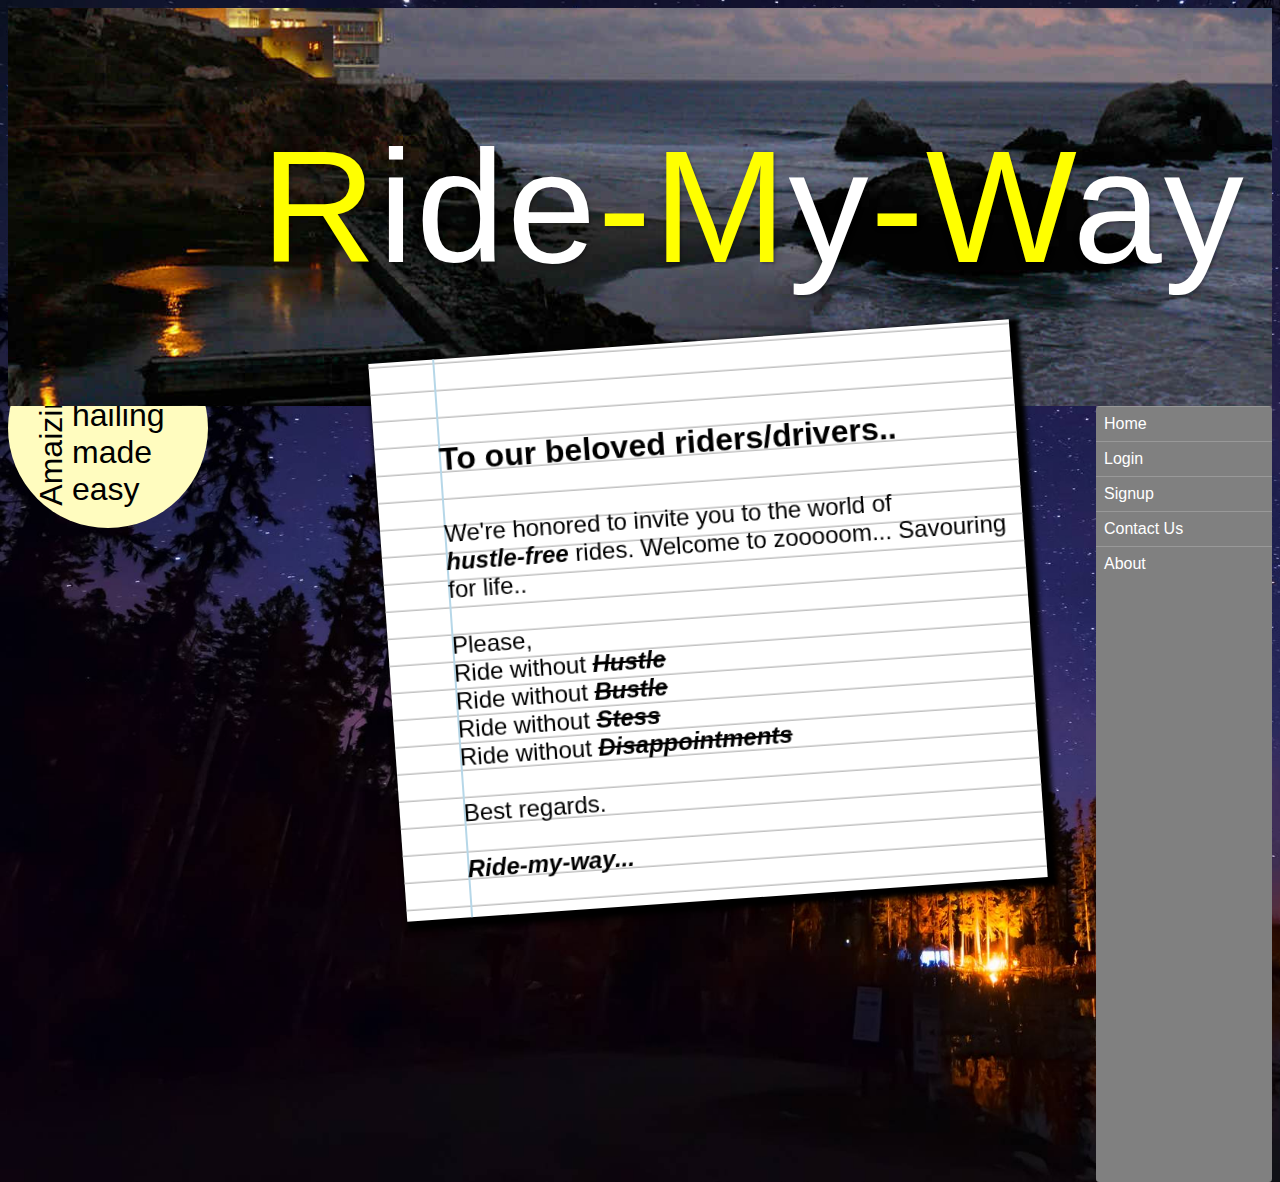
==== UI/index.html @ 605da5ff "Add uI folder to master" ====
<!DOCTYPE html>
<html>
<head>
	<link rel="stylesheet" type="text/css" href="styles.css">
	<title>Just ride my way</title>
</head>
<body>
  <div id="rotating-chapati">
    <div id="amaizing-word">
      <p id="flipped-word">Amaizing!!!</p>
    </div>
     <p id="straight-word">Ride <br> hailing<br> made<br> easy <!-- <br>
        like <strong><em> never</em></strong> <br>before!! -->
     </p>
   </div>
	<div id="big">
   <header>
	    
   	<nav id="nav-styles">
   	      <div id="main-heading" >
        <h1> <span class="lettee-style">R</span>ide<span class="lettee-style">-</span><span class="lettee-style">M</span>y<span class="lettee-style">-</span><span class="lettee-style">W</span>ay</h1>
      </div>



   		<div id="main-menu-div">
         
    <ul>
			<a href="#">
      <li >
				Home
      
      </li>
     			</a>
			<a href="login.html">
      <li >
	    	login
      
    </li>
			</a>

			<a href="signup.html">
      <li>
	    	Signup
      
        </li>
			</a>
			<a href="">
      <li>
	    	Contact us
        </li>
			</a>
			<a href="">
      <li>
	    	About
      </li>
			</a>

    </ul>
   		</div>
   	</nav>
   </header>
</div>
   <div id="letter-to-clients">
   	<h3>
   	To our beloved riders/drivers..
   </h3>
   <p>
   	  We're honored to invite you to the world of<br> <Strong><em>hustle-free</em></Strong> rides. Welcome to  zooooom... Savouring for life..<br><br>
   	  Please, <br>
   	   Ride without <span  class="snack">Hustle</span>      	   <br>
	  	   Ride without <span  class="snack">Bustle</span>   

   	   <br>

   	   Ride without <span class="snack">Stess</span> 
   	   <br>

   	   Ride without <span class="snack">Disappointments</span> 

   	   <br>
   	   <br>

		Best regards.
   	   <br>
   	   <br>
     <span id="company-name"> Ride-my-way...</span>
   	   <br>
   </p>
   	
   </div>

</body>
</html>
---- UI/styles.css ----
html body{
	background-image: url(images/header-3.jpg);
	background-size: cover;
	font-family: Arial, sans-serif;
	box-sizing: border-box;
	/*background-position:center;*/
	background-repeat: no-repeat;
}

header{
    width: 100%;
	padding: 0px;
	margin: 0px;
	padding-top: 0px;
}

select{
	padding: 4px;
	border-radius: 5px;
	font-size: 1.5rem;
	height: 1rem;
}

#nav-styles{ 

	/*height: 100%;*/
	/*background-color: black;*/
	color: white;
	padding: 0px;
	margin: 0px;
	background: #241e49 url(images/header-2.jpg) bottom center no-repeat ;
	background-position: center center;
	background-repeat: no-repeat;
	background-size: cover;

	-webkit-perspective:500px;
	        perspective: 500px;
}

ul{
	display: inline;
	list-style-type: none; 
	padding: 0px;
	margin: 0px;

}

ul  li {

	list-style-type: none;
	display: block;
	padding: 0.5rem;
	text-align: left !important;
	text-decoration: none;


	/*customizing the style further*/
	border-top: 1px solid rgba(255,255,255,0.2);

	/*margin-left: -30px;*/
	/*width: 11em;*/
}
ul li:first-child{
	/*border-top:1px solid rgba(255,255,255,0.2); */
	/*list-style-type: initial;*/

}
ul li:last-child{
	border-bottom: none;
		/*background-color: orange;*/
 
}

ul a li{
	text-decoration: none;
	color: white;
	font-size: 1rem;
	font-weight: 50;
	text-transform: capitalize;
}

  li:hover{
	background-color: #4b9e9ef7;
	cursor: pointer;
	
}

#main-menu-div a{
	 text-decoration: none;;

}


#main-menu-div{
	display: inline;
	position: relative;
	float: right;

	background-color: gray;
	width:11em; 
	height:calc(600px + 11rem);
	border-radius: 3px;
	text-align: right;
}
#big{
	position: relative;
	margin-left: 0px;
	margin-top: 0px;
	width: 100%;
}

#main-heading{
	position: relative;
	float: center;
	font-family: inherit;
	/*font-weight: 100;*/
	font-size: 5rem;
	display: inline;
	align-items: center;
	padding-left: 20%;

	/*testing*/
}


.lettee-style{
	color: yellow;

}
#main-heading h1{
	display: inline;
	/*padding-top: 1rem;*/
	letter-spacing: 2px;
	font-weight: 100;
	font-size: 0,5em;
	
	text-shadow: 2px 2px 2px rgba(0,0,0,0.2), 0 0 10px rgba(0,0,0,0.1);
	z-index: 1;
  display: inline-block;
  -webkit-animation-name: floating;
          animation-name: floating;
  -webkit-animation-duration: 40s;
          animation-duration: 40s;
  -webkit-animation-iteration-count: infinite;
          animation-iteration-count: infinite;
  -webkit-animation-timing-function: ease-in-out;
          animation-timing-function: ease-in-out;
  
}
@keyframes floating {
  from {
    -webkit-transform: translate(0, 0px) rotateY(-12deg);
            transform: translate(0, 0px) rotateY(-12deg);
    text-shadow: 10px 10px 3px rgba(0,0,0,0.15);
  }
  65% {
    -webkit-transform: translate(0, 15px) rotateY(10deg) rotateX(10deg);
            transform: translate(0, 15px) rotateY(10deg) rotateX(10deg);
    text-shadow: -10px -10px 3px rgba(0,0,0,0.15);
  }
  to {
    -webkit-transform: translate(0, 0px) rotateY(-12deg);
            transform: translate(0, 0px) rotateY(-12deg);
    text-shadow: 10px 10px 3px rgba(0,0,0,0.15);
  }
}

/*tilliting a letter to my clints..*/

#letter-to-clients{

	position: absolute;
    background-color: white;
    color: black;
  /*border: 8px  solid gray;*/
    box-shadow: 5px 5px 5px 5px black;
  /*border-radius: 5px;*/
  /*this property is not working...*/
    padding:10px;
  /*margin: 10px;*/

  background-image: linear-gradient(90deg, #b6d7e8 2px, 
                                      transparent 2px, 
                                      rgba(0, 0, 0, 0)),
                   linear-gradient(0deg, #c1c1c1 1px,
                                      transparent 2px, 
                                      transparent);
  background-position:4rem 0, 0 5px;
  background-size: 100% 1.7rem;
  padding-left: 2rem;
  /*postioning the div and resizing the div*/
   width: 600px;
   height:auto;
   position: relative;
   margin-top: calc(-5rem + 15px);
   /*margin-bottom:20%;*/
   margin-left: 30%;
   /*margin-right: 20%;*/

   /*experieementing with the transform propperty*/
   transform:rotateZ(-4deg);
   /*transform:rotateX(-20deg);*/
   /*transform: translateY(-10px);*/
    /*transform: translate3d(0px, 0px, -100px);*/
    -webkit-transform-style: preserve-3d;
    -moz-transform-style: preserve-3d;
    -ms-transform-style: preserve-3d;
    transform-style: preserve-3d;

    /*the movement is done here...*/
    /**/

    /*give it the floating ability*/
    /*animation: flaating 40s infinite ease-in-out;*/

}
#letter-to-clients h3 {
	padding-left: 2rem;
	padding-top: 2.5rem;
	font-size: 2rem;
}
#letter-to-clients p{

	padding-left: 2.0rem;
	padding-top: 0.6rem;
	padding-bottom: 0rem;
	font-size: 1.5rem;

}



.snack{
	font-weight: bold;
	font-style: italic;
	text-decoration: line-through;

	/*font-stretch: semi-condensed*/
}

#company-name{
	font-weight: bold;
	font-style: italic;

}

#Signup{

	 position: absolute;
	 width: auto;
	 height: auto;
	 border-radius: 20px;
	 background-color: #72758C;
	 /*margin-top: 10%;*/
	 margin-left: 30%;

	 /*fallback and real potion os this div*/
        margin-top:15rem;
		transform: rotateZ(-2deg);


	 /*give the signup downward motion*/
	 animation: _move-signup 40s 1 ease-in-out;
}

#login-div{


	 position: absolute;
	 width: auto;
	 height: auto;
	 border-radius: 20px;
	 background-color: #72758C;
	 /*margin-top: 10%;*/
	 margin-left: 30%;

	 /*fallback and real potion os this div*/
        margin-top:20rem;
		transform: rotateZ(-2deg);


	 /*give the signup downward motion*/
	 animation: _move-login 10s 1 ease-in-out;


}

#signup-pic{
	width: 150px;
	height: 150px;
	border-radius: 50%;
	background-color: white;
	position: relative;
	margin-left: calc(50% - 75px);
	margin-top: 3rem;
}

#signup-form-div{
	font-family: inherit;
	height: auto;
	width: auto;
	margin-left: 4rem;
	margin-top: 2rem;
	font-size: 1.5rem;
	background-color: transparent;
}

.unique-form-style{
    display: block;
    padding: 10px;

}

._style-text-input{
	padding: 4px;
	border-radius: 5px;
	font-size: 1.5rem;
	height: 1rem;
}

._style-text-input:focus{
	box-shadow: 0px 0px 2px 2px #7E668C;
	border-color: #7E668C;
}

#signup-sub-btn{
	width: 20rem;
	height: 2rem;
	margin-left: calc(50% - 10rem);
	margin-bottom: 10px;
	margin-top: 10px;
	border-radius: 5px;
	font-size: 1.5rem;
	font-weight: bold;
 
}

#signup-sub-btn:hover{
	cursor: pointer;
	background-color: #5760A2FF;
	border-color: transparent;

}


@keyframes _move-signup{
     from{
        margin-top: calc(5% - 15rem);
     }
     30%{
        margin-top: calc(15% - 15rem);
            
     }
     30%{
        margin-top: calc(20% - 15rem);
            
     }
     30%{
        margin-top: calc(25% - 15rem);
            
     }
     to{
        /*margin-top:calc(30%-50px);*/
        margin-top:15rem;
        transform: rotateZ(-2deg);

     }
}
@keyframes _move-login{
     from{
        margin-top: calc(10% - 20rem);
     }
     30%{
        margin-top: calc(17% - 20rem);
            
     }
     30%{
        margin-top: calc(20% - 20rem);
            
     }
     30%{
        margin-top: calc(25% - 20rem);
            
     }
     to{
        /*margin-top:calc(30%-50px);*/
        margin-top:20rem;
        transform: rotateZ(-2deg);

     }
}

#rotating-chapati{
	position: absolute;
	margin-top:20rem; 
	width: 200px;
	height: 200px;
	border-radius: 50%;
	/*background-color: orange;*/
	background-image: url('images/chapat.jpg');
	background-position: center;
	background-color: #FFFCBFFF;
	/*transform: translateZ(500px);*/
	/*margin-left: 50%;*/
    animation:_give-chapti-rot 40s infinite ease-in-out;
	/*transform: rotateZ(10deg);*/
}

#straight-word{
	margin-left: calc(40% - 1rem);
	font-size: 2rem;
}


#amaizing-word{
	position: absolute;
	margin-left: calc(-10% - 1rem) ;
	margin-top: calc(100% - 9.5rem);
	transform: rotateZ(-90deg);
}

#flipped-word{
	font-size: 2rem;

}

@keyframes _give-chapti-rot{
   from{
       transform: rotateZ(10deg);
       margin-left: -3%;
   }
   30%{
   	
       transform: rotateZ(10deg);
       margin-left: 0%;
   }
   30%{
       transform: rotateZ(20deg);
       margin-left: 5%;
   	
   }
   30%{
   	
       transform: rotateZ(30deg);
       margin-left: 10%;
   }
   30%{
   	
       transform: rotateZ(40deg);
       margin-left: 15%;
   }
   30%{
   	
       transform: rotateZ(50deg);
       margin-left: 20%;
   }
   30%{
   	
       transform: rotateZ(60deg);
       margin-left: 25%;
   }
   10%{
       transform: rotateZ(70deg);
       margin-left: 30%;

   }

}

#login-to-signup{
     text-decoration: none;;
     color: blue;
     font-size: 1rem;


}

#login-to-signup:hover{
	color: red;
	text-decoration: underline;
}

/*from here is css for the riders page*/
#custom-body{
	background-image: none;
	box-sizing: border-box;
	background-color: #EBFFD1FF;
}


#rider-menu{
	position: absolute;
	height: 4rem;
	width: calc(100% - 1rem);
	margin-left: 0%;
	margin-top: 0%;
	background-color: #E2DEA8FF;

}

#rider-welcom-msg{
	position: absolute;
	margin-left: calc(50% - 10rem);
	margin-top: calc(1rem);
	width: 20rem;
	height: 2rem;
	border-radius: 0.5rem;
	background-color: #F3F3D9FF;

}

#rider-welcom-msg p{
	position: absolute;
	margin-left: calc(5rem - 20px);
	margin-top: calc(-1rem + 20px);
	font-size: 1.2rem;
	font-weight: bold;
}

#rider-status{
	position: absolute;
	margin-top: calc(1rem);
	margin-left: 2rem;
	width: 8rem;
	height: 2rem;
	border-radius: 0.5rem;
	background-color: #238ACBFF;

}
#rider-status p{
	margin-left: calc(4rem - 40px);
	margin-top: calc(1rem - 10px);
	font-size: 1.2rem;
}

#rider-submenu{
	position: absolute;
	margin-top: calc(1rem - 10px);
	margin-left: calc(100% - 8rem);
	width: 6rem;
	height: 4rem;
	background-color: transparent;
	background-size: cover;
	background-position: center;background-image: url(images/rider-menu.png);
}

#rider-submenu:hover{
	cursor: pointer;
}

/*this style is to help popup the submenu when implemented*/
#rider-submenu:active{
	background-color: orange;
}


#rider-text-area{
	position: absolute;
	margin-top: calc(50% - 5.5rem);
	margin-left: 0;
	width: calc(100% - 1rem);
	height: 10rem;
	background-color: #C5B7A4C6;
}

#rider-message-view{
	position: absolute;
	/*widows: inherit;*/
	margin-left: 20rem;
	margin-top: 4rem;
	width: calc(100% - 21rem);
	height: 33rem;
	background-color: #efffefdb;
}

/*working on the text-area div*/
#rider-typing-place{
	position: absolute;
	margin-left: calc(26rem);
	margin-top: 2rem;
	width: 20rem;
	height: 6rem;
	border-radius: 10px;
	background-color: white;
	border-radius: 10px;

}

#rider-typing-place textarea{
	width: 100%;
	height: 100%;
	font-size: 1rem;
	border-radius: 10px;
}

#rider-typing-place textarea:active{
	border: 5px solid #E0E9F3FF;
	border-radius:10x; 

}

#rider-place-from{
	position: absolute;
	margin-top: 2rem;
	margin-left: 3rem;
	width: 20rem;
	height: 6rem;
	background-color: #FEFEA38C;
	border-radius: 10px;


}

#rider-place-to{
	position: absolute;
	margin-top: 2rem;
	margin-left: calc(49rem);
	width: 20rem;
	height: 6rem;
	background-color: #FEFEA38C;
	border-radius: 10px;


}

.organize-place{
	position: absolute;
	margin-top: calc(3rem - 14px);
	margin-left: calc(2rem - 15px);

}

.organize-place label{
	padding: 2px;
	font-weight: bold;
}

.organize-place  input[type=text]{
	  padding: 2px;
	  height: 1.5rem;
	  border: 8px solid transparent;
	  border-radius: 8px;
}

#rider-content-sub{
	position: relative;
	margin-left: 72rem;
	margin-top: 2rem;
	width: 6rem;
	height: 6rem;
	border-radius: 50%;
	background-color: #23FF3C91;
	transform: rotateZ(30deg);
}

#center-submit{
	position: absolute;
	display: inline;
	margin-top: calc(3rem - 20px);
	margin-left: calc(3rem - 5px);
}
#flip-submit{
	position: absolute;
	display: inline;
	margin-top: calc(4rem - 20px);
	margin-left: calc(1rem - 25px);
	transform: rotateZ(-90deg);
}

#rider-content-sub:hover{
	background-color: #E2E969FF;
	cursor: pointer;
	animation: _rotate-rider-btn 40s infinite ease-in-out; 
}

@keyframes _rotate-rider-btn{
 from{ 	transform: rotateZ(50deg);
 }
 25%{	
 	transform: rotateZ(90deg);
   }
 25%{
 	  	transform: rotateZ(180deg);

 }
 25%{
 	  	transform: rotateZ(230deg);

 }
 25%{
 	  	transform: rotateZ(280deg);

 }
 25%{
 	  	transform: rotateZ(320deg);

 }
 to{
 	  	transform: rotateZ(30deg);

 }

}

/*code for offer styling starts here..*/
#offer-container{
	position: absolute;
	width: 20rem;
	height: 8rem;
	border-radius: 1rem;
	background-color: #CDD766FF;
}

#offer-pointer{
	position: absolute;
	margin-left: 14rem;
	margin-top: calc(3rem - 30px);
	width: 0;
	height: 0;
	border-left: 10rem solid #CDD766FF;
	border-bottom: 3rem solid transparent;
}
#position-offer-msg{
      position: absolute;
      margin-top: 3rem;
      margin-left: calc(100%  - 25rem);
}

#offer-date{
	position: absolute;
	display: inline;
	margin-top: -0.5rem;
	margin-left: calc(15rem - 8px);
	font-weight: bold;
}

#offer-depature{
	position: absolute;
	margin-top: 3px;
	margin-left: 4px;
	font-weight: bold;
}

#offer-depature  label{
	position: absolute;
	display: inline;

}
#offer-depature  p{
	/*position: absolute;*/
	display: inline;
	margin-left: 3rem;
}

#offer-arrival{
	position: absolute;
	margin-top: 1.5rem;
	margin-left: 4px;
	font-weight: bold;
}
#offer-arrival  label{
	position: absolute;
	display: inline;

}
#offer-arrival  p{
	/*position: absolute;*/
	display: inline;
	margin-left: 2rem;
}

#offer-msg-content{
	position: absolute;
	margin-top: 3rem;
	margin-left: calc(4rem + 10px);
	width: 15rem;
	height: 4rem;
	border-radius: 10px;
	background-color: white;

}

#offer-msg-content p{
	margin-top: 2px;
	margin-left: 5px;
	font-style: italic;
}
 
#close-offer{
	position: absolute;
	margin-top: calc(3rem);
	margin-left: 4px;
	width: 4rem;
	height: 4rem;
	border-radius: 50%;
	background-color: #23FF3C91;
} 

#close-offer p{
	position: absolute;
	margin-top: calc(1.5rem - 8px);
	margin-left: calc(0.5rem );
	transform: rotateZ(-20deg);
}
#close-offer span{
	margin-left: 10px;
}

#close-offer:hover{
	background-color: #E2E969FF;
	cursor: pointer;
	animation: _rotate-rider-btn 40s infinite ease-in-out;
}

#request-container{
	position: absolute;
	margin-left: 5rem;
	margin-top: 5rem;
}

#passenger-request{
	position: absolute;
	width: 20rem;
	height: 6rem;
	border-radius: 1rem;
	background-color: #E2F3AEE7;

}

#request-pointer{
	position: absolute;
	margin-left: -4rem;
	margin-top: calc(3rem - 40px);
	width: 0;
	height: 0;
	border-right: 10rem solid #E2F3AEE7 ;
	border-bottom: 3rem solid transparent;
}

#requesters-name{
	position: absolute;
	margin-left: calc(6rem);
	margin-top: calc(-2rem + 10px);
	width: 8rem;
	height: 2rem;
	border-radius: 0.5rem;
	background-color: #E2DEA8FF;
}

#requesters-name p{
	position: absolute;
	display: inline;
	margin-top: calc(0.5rem);
	font-weight: bold;
	margin-left: 2rem;
}

#request-reject-btn{
	position: absolute;
	margin-top: calc(6rem);
	/*margin-left: 2rem;*/
	width: 8rem;
	height: 2rem;
	font-weight: bold;
	border-radius: 1rem;
	background-color: #23ff3c91;
}

#request-reject-btn p{
	position: absolute;
	display: inline;
	margin-top: 5px;
	margin-left: calc(2rem + 10px);
}

#request-reject-btn:hover{
	cursor: pointer;
	background-color:#E2E969FF;
}

#request-accept-btn{
	position: absolute;
	margin-top: calc(6rem);
	margin-left: 12rem;
	width: 8rem;
	height: 2rem;
	font-weight: bold;
	border-radius: 1rem;
	background-color: #23ff3c91;
}
#request-accept-btn p{
	position: absolute;
	display: inline;
	margin-top: 5px;
	margin-left: calc(2rem + 10px);
}
#request-accept-btn:hover{
	cursor: pointer;
	background-color:#E2E969FF;
}

#request-msg-content{
	position: absolute;
	margin-top: calc(2rem - 5px);
	margin-left: calc(8rem - 10px);
	width: 12rem;
	height: 4rem;
	border-radius: 10px;
	background-color: white;
}

#request-msg-content p{
	position: absolute;
	display: inline;
	margin-top: 0;
	margin-left: 4px;

	font-style: italic;
}

#request-date{
	position: absolute;
	display: inline;
	margin-top: -0.8rem;
	margin-left: calc(16rem - 8px);
	font-size: 0.8rem;
	font-weight: bold;
}

#request-depature{
	position: absolute;
	margin-top: 2px;
	margin-left: 2px;
	font-weight: bold;
	font-size: 0.9rem;
}

#request-depature  label{
	position: absolute;
	display: inline;

}
#request-depature  p{
	/*position: absolute;*/
	display: inline;
	margin-left: 3rem;
}

#request-arrival{
	position: absolute;
	margin-top: 1.5rem;
	margin-left: 2px;
	font-weight: bold;
	font-size: 0.9rem;
}
#request-arrival  label{
	position: absolute;
	display: inline;

}
#request-arrival  p{
	/*position: absolute;*/
	display: inline;
	margin-left: 2rem;
}

#comfirmation-symb{
	position: absolute;
	margin-top: calc(3rem - 5px);
	margin-left: calc(2rem - 5px);
	width: 3rem;
	height: 3rem;
	background-color: transparent;
	background-image: url(images/reject.png);
	background-size: cover;
	background-repeat: no-repeat;
	background-position: center;

}

/*styles for view of offer history starts here*/

#history-poster{
	position: absolute;
	margin-top: 0;
	width: 100%;
	height: 1.3rem;
	background-color: #C5B7A4C6;
	border-top: 2px solid white;
	/*border-bottom: 1rem solid black;*/
	border-radius: 5px;

}
#history-poster p{
	position: absolute;
	margin-top: 4px;
	margin-left: 4rem;
	font-weight: bold;
	color: blue;
}


#view-offers{
	position: absolute;
	margin-top: 4rem;
	height: 100%;
	width: 20rem;
	/*border-right: 5px solid #0B3148FF;*/
	background-color: #E2F3AEE7;

}

#offer-details{
	position: absolute;
	margin-top: 2rem;
	width: 100%;
	height:3rem;
	border-top:2px solid white;
	border-bottom:2px solid white;
	background-color: #CDD766FF;
}

#offer-symbol{
	position: absolute;
	margin-top: 0.5rem;
	margin-left: 0.5rem;
	width: 2rem;
	height: 2rem;
	background-color: #FFFFC2FF;


}
#offer-symbol label{
	position: absolute;
	display: inline;
	margin-top: 6px;
	margin-left: 1px;
	font-weight: bold;
	color: #FF00AAFF;
}
#offer-history-summery{
	position: absolute;
	margin-left: 3rem;
	margin-top: -10px;
	font-weight: bold;


}

#offer-history-date{
	position: absolute;
	margin-left: calc(11rem + 9px);
	margin-top: calc(0.5rem + 9px);
	font-style: italic;

}

#offer-details:hover{
	cursor: pointer;
	background-color: #E2E969FF;

}
/*
from this point, its demostration style not to be impmenteed
javascript should achiev thiss.*/
#offer-details2{
	position: absolute;
	margin-top: 7rem;
	width: 100%;
	height:3rem;
	border-top:2px solid white;
	border-bottom:2px solid white;
	background-color: #CDD766FF;
}

#offer-symbol2{
	position: absolute;
	margin-top: 0.5rem;
	margin-left: 0.5rem;
	width: 2rem;
	height: 2rem;
	background-color: #FFFFC2FF;


}
#offer-symbol2 label{
	position: absolute;
	display: inline;
	margin-top: 6px;
	margin-left: 1px;
	font-weight: bold;
	color: #FF00AAFF;
}
#offer-history-summery2{
	position: absolute;
	margin-left: 3rem;
	margin-top: -10px;
	font-weight: bold;


}

#offer-history-date2{
	position: absolute;
	margin-left: calc(11rem + 9px);
	margin-top: calc(0.5rem + 9px);
	font-style: italic;

}

#offer-details2:hover{
	cursor: pointer;
	background-color: #E2E969FF;

}

/*here is the custom style for the clients page*/
#position-offer-msg-ctm{
      position: absolute;
      margin-top: 5rem;
      margin-left: calc(9rem);
}

#offer-pointer-custom{
	position: absolute;
	margin-left: -8rem;
	margin-top: calc(3rem - 30px);
	width: 0;
	height: 0;
	border-right: 10rem solid #E2F3AEE7;
	border-bottom: 3rem solid transparent;
}
#position-offer-msg-ctm #offer-msg-content{
	margin-left: calc(2rem + 10px);
	
}

#position-offer-msg-ctm #offer-container{
	background-color:#E2F3AEE7; 
}
#position-offer-msg-ctm #request-reject-btn{
	margin-top: calc(8rem);
}#position-offer-msg-ctm #request-accept-btn{
	margin-top: calc(8rem);

}

#request-container-ctm{
	margin-left: calc(100% - 25rem);
	margin-top: 20rem;


}

#request-pointer-ctm{
	position: absolute;
	margin-left: 15rem;
	margin-top: calc(4rem - 40px);
	width: 0;
	height: 0;
	border-left: 10rem solid #CDD766FF;
	border-bottom: 3rem solid transparent;
}

#client-places{
	position: absolute;
	margin-top: 1.5rem;
}

#request-container-ctm #request-date{
	margin-left: 12rem;
}

#request-container-ctm #passenger-request{
	background-color:#CDD766FF; 
}
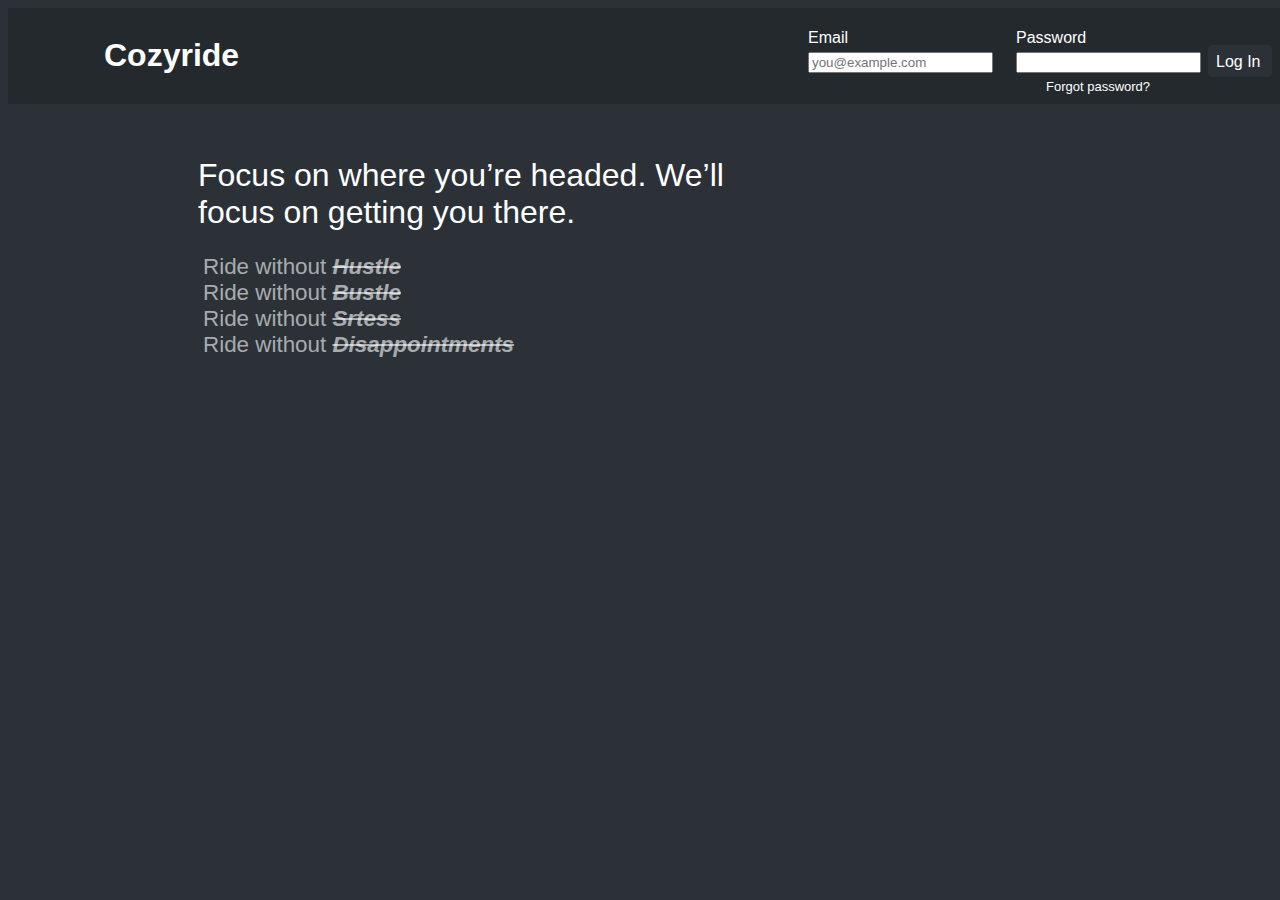
==== commit dcb381bf: "Add login feature to index.html" ====
--- a/UI/index.html
+++ b/UI/index.html
@@ -2,93 +2,53 @@
 <html>
 <head>
 	<link rel="stylesheet" type="text/css" href="styles.css">
-	<title>Just ride my way</title>
+	<title>CozyRide</title>
 </head>
 <body>
-  <div id="rotating-chapati">
-    <div id="amaizing-word">
-      <p id="flipped-word">Amaizing!!!</p>
-    </div>
-     <p id="straight-word">Ride <br> hailing<br> made<br> easy <!-- <br>
-        like <strong><em> never</em></strong> <br>before!! -->
-     </p>
-   </div>
-	<div id="big">
-   <header>
-	    
-   	<nav id="nav-styles">
-   	      <div id="main-heading" >
-        <h1> <span class="lettee-style">R</span>ide<span class="lettee-style">-</span><span class="lettee-style">M</span>y<span class="lettee-style">-</span><span class="lettee-style">W</span>ay</h1>
+  <div id="cust-header"></div>
+
+  <div id="cust-logo">
+    <h1>Cozyride</h1>
+  </div>
+
+  <div id="cust-login">
+    <form>
+      <div id="email-div">
+    <label class="cust-lab">Email</label>
+    <input class="cust-text" type="text" placeholder="you@example.com" name="">
+      </div>
+     
+      <div id="pass-div">
+    <label class="cust-lab">Password</label>
+    <input type="password"  name="">
       </div>
 
+      <div id="sub-btn-div">
+        <label>Log In</label>
+    <input type="submit" name="" style="visibility: hidden;">
+      </div>
+    </form>
+    <div id="forgot-div">
+      <p>Forgot password?</p>
+    </div>
+  </div>
 
+  <div class="home-content"> 
+    <h1>Focus on where you’re headed. We’ll focus on getting you there.</h1>
 
-   		<div id="main-menu-div">
-         
-    <ul>
-			<a href="#">
-      <li >
-				Home
+    <p>
+       Ride without <span  class="my-words">Hustle</span>           <br>
+         Ride without <span  class="my-words">Bustle</span>   
+
+       <br>
+
+       Ride without <span class="my-words">Srtess</span> 
+       <br>
+
+       Ride without <span class="my-words">Disappointments</span> 
+
       
-      </li>
-     			</a>
-			<a href="login.html">
-      <li >
-	    	login
-      
-    </li>
-			</a>
-
-			<a href="signup.html">
-      <li>
-	    	Signup
-      
-        </li>
-			</a>
-			<a href="">
-      <li>
-	    	Contact us
-        </li>
-			</a>
-			<a href="">
-      <li>
-	    	About
-      </li>
-			</a>
-
-    </ul>
-   		</div>
-   	</nav>
-   </header>
-</div>
-   <div id="letter-to-clients">
-   	<h3>
-   	To our beloved riders/drivers..
-   </h3>
-   <p>
-   	  We're honored to invite you to the world of<br> <Strong><em>hustle-free</em></Strong> rides. Welcome to  zooooom... Savouring for life..<br><br>
-   	  Please, <br>
-   	   Ride without <span  class="snack">Hustle</span>      	   <br>
-	  	   Ride without <span  class="snack">Bustle</span>   
-
-   	   <br>
-
-   	   Ride without <span class="snack">Stess</span> 
-   	   <br>
-
-   	   Ride without <span class="snack">Disappointments</span> 
-
-   	   <br>
-   	   <br>
-
-		Best regards.
-   	   <br>
-   	   <br>
-     <span id="company-name"> Ride-my-way...</span>
-   	   <br>
-   </p>
-   	
-   </div>
+  </div>
 
 </body>
 </html>--- a/UI/styles.css
+++ b/UI/styles.css
@@ -1,11 +1,12 @@
 
 html body{
-	background-image: url(images/header-3.jpg);
+	background-image: url(images/hindimg.svg);
 	background-size: cover;
 	font-family: Arial, sans-serif;
 	box-sizing: border-box;
-	/*background-position:center;*/
-	background-repeat: no-repeat;
+	background-position:center;
+	background-repeat:repeat;
+	background-color: #2b3137;
 }
 
 header{
@@ -15,1163 +16,124 @@
 	padding-top: 0px;
 }
 
-select{
-	padding: 4px;
-	border-radius: 5px;
-	font-size: 1.5rem;
-	height: 1rem;
-}
-
-#nav-styles{ 
-
-	/*height: 100%;*/
-	/*background-color: black;*/
-	color: white;
-	padding: 0px;
-	margin: 0px;
-	background: #241e49 url(images/header-2.jpg) bottom center no-repeat ;
-	background-position: center center;
-	background-repeat: no-repeat;
-	background-size: cover;
-
-	-webkit-perspective:500px;
-	        perspective: 500px;
-}
-
-ul{
-	display: inline;
-	list-style-type: none; 
-	padding: 0px;
-	margin: 0px;
+#cust-header{
+position: absolute;
+margin-top: 0px;
+margin-left: 0px;
+padding:0px;
+height: 6rem;
+width: 100%;
+background-color: #24292e;
 
 }
 
-ul  li {
-
-	list-style-type: none;
-	display: block;
-	padding: 0.5rem;
-	text-align: left !important;
-	text-decoration: none;
-
-
-	/*customizing the style further*/
-	border-top: 1px solid rgba(255,255,255,0.2);
-
-	/*margin-left: -30px;*/
-	/*width: 11em;*/
-}
-ul li:first-child{
-	/*border-top:1px solid rgba(255,255,255,0.2); */
-	/*list-style-type: initial;*/
-
-}
-ul li:last-child{
-	border-bottom: none;
-		/*background-color: orange;*/
- 
-}
-
-ul a li{
-	text-decoration: none;
-	color: white;
-	font-size: 1rem;
-	font-weight: 50;
-	text-transform: capitalize;
-}
-
-  li:hover{
-	background-color: #4b9e9ef7;
-	cursor: pointer;
-	
-}
-
-#main-menu-div a{
-	 text-decoration: none;;
+.home-content{
+  position: absolute;
+  margin-left: calc(25% - 10rem);
+  margin-top: calc(35% - 20rem);
+  height: 20rem;
+  width: 40rem;
+  background-color: transparent;
 
 }
 
-
-#main-menu-div{
-	display: inline;
-	position: relative;
-	float: right;
-
-	background-color: gray;
-	width:11em; 
-	height:calc(600px + 11rem);
-	border-radius: 3px;
-	text-align: right;
-}
-#big{
-	position: relative;
-	margin-left: 0px;
-	margin-top: 0px;
-	width: 100%;
-}
-
-#main-heading{
-	position: relative;
-	float: center;
-	font-family: inherit;
-	/*font-weight: 100;*/
-	font-size: 5rem;
-	display: inline;
-	align-items: center;
-	padding-left: 20%;
-
-	/*testing*/
-}
-
-
-.lettee-style{
-	color: yellow;
-
-}
-#main-heading h1{
-	display: inline;
-	/*padding-top: 1rem;*/
-	letter-spacing: 2px;
-	font-weight: 100;
-	font-size: 0,5em;
-	
-	text-shadow: 2px 2px 2px rgba(0,0,0,0.2), 0 0 10px rgba(0,0,0,0.1);
-	z-index: 1;
-  display: inline-block;
-  -webkit-animation-name: floating;
-          animation-name: floating;
-  -webkit-animation-duration: 40s;
-          animation-duration: 40s;
-  -webkit-animation-iteration-count: infinite;
-          animation-iteration-count: infinite;
-  -webkit-animation-timing-function: ease-in-out;
-          animation-timing-function: ease-in-out;
-  
-}
-@keyframes floating {
-  from {
-    -webkit-transform: translate(0, 0px) rotateY(-12deg);
-            transform: translate(0, 0px) rotateY(-12deg);
-    text-shadow: 10px 10px 3px rgba(0,0,0,0.15);
-  }
-  65% {
-    -webkit-transform: translate(0, 15px) rotateY(10deg) rotateX(10deg);
-            transform: translate(0, 15px) rotateY(10deg) rotateX(10deg);
-    text-shadow: -10px -10px 3px rgba(0,0,0,0.15);
-  }
-  to {
-    -webkit-transform: translate(0, 0px) rotateY(-12deg);
-            transform: translate(0, 0px) rotateY(-12deg);
-    text-shadow: 10px 10px 3px rgba(0,0,0,0.15);
-  }
-}
-
-/*tilliting a letter to my clints..*/
-
-#letter-to-clients{
-
-	position: absolute;
-    background-color: white;
-    color: black;
-  /*border: 8px  solid gray;*/
-    box-shadow: 5px 5px 5px 5px black;
-  /*border-radius: 5px;*/
-  /*this property is not working...*/
-    padding:10px;
-  /*margin: 10px;*/
-
-  background-image: linear-gradient(90deg, #b6d7e8 2px, 
-                                      transparent 2px, 
-                                      rgba(0, 0, 0, 0)),
-                   linear-gradient(0deg, #c1c1c1 1px,
-                                      transparent 2px, 
-                                      transparent);
-  background-position:4rem 0, 0 5px;
-  background-size: 100% 1.7rem;
-  padding-left: 2rem;
-  /*postioning the div and resizing the div*/
-   width: 600px;
-   height:auto;
-   position: relative;
-   margin-top: calc(-5rem + 15px);
-   /*margin-bottom:20%;*/
-   margin-left: 30%;
-   /*margin-right: 20%;*/
-
-   /*experieementing with the transform propperty*/
-   transform:rotateZ(-4deg);
-   /*transform:rotateX(-20deg);*/
-   /*transform: translateY(-10px);*/
-    /*transform: translate3d(0px, 0px, -100px);*/
-    -webkit-transform-style: preserve-3d;
-    -moz-transform-style: preserve-3d;
-    -ms-transform-style: preserve-3d;
-    transform-style: preserve-3d;
-
-    /*the movement is done here...*/
-    /**/
-
-    /*give it the floating ability*/
-    /*animation: flaating 40s infinite ease-in-out;*/
-
-}
-#letter-to-clients h3 {
-	padding-left: 2rem;
-	padding-top: 2.5rem;
-	font-size: 2rem;
-}
-#letter-to-clients p{
-
-	padding-left: 2.0rem;
-	padding-top: 0.6rem;
-	padding-bottom: 0rem;
-	font-size: 1.5rem;
-
-}
-
-
-
-.snack{
+.my-words{
 	font-weight: bold;
 	font-style: italic;
 	text-decoration: line-through;
 
 	/*font-stretch: semi-condensed*/
 }
-
-#company-name{
-	font-weight: bold;
-	font-style: italic;
+.home-content h1{
+	padding-left: 30px;
+	font-weight: 300;
+	font-size: 2rem;
+	color:white;
 
 }
 
-#Signup{
-
-	 position: absolute;
-	 width: auto;
-	 height: auto;
-	 border-radius: 20px;
-	 background-color: #72758C;
-	 /*margin-top: 10%;*/
-	 margin-left: 30%;
-
-	 /*fallback and real potion os this div*/
-        margin-top:15rem;
-		transform: rotateZ(-2deg);
-
-
-	 /*give the signup downward motion*/
-	 animation: _move-signup 40s 1 ease-in-out;
+.home-content p {
+	padding-left: 35px;
+	font-size: 1.4rem;
+	font-weight: 300;
+	color: rgba(255,255,255,0.6);
 }
 
-#login-div{
-
-
-	 position: absolute;
-	 width: auto;
-	 height: auto;
-	 border-radius: 20px;
-	 background-color: #72758C;
-	 /*margin-top: 10%;*/
-	 margin-left: 30%;
-
-	 /*fallback and real potion os this div*/
-        margin-top:20rem;
-		transform: rotateZ(-2deg);
-
-
-	 /*give the signup downward motion*/
-	 animation: _move-login 10s 1 ease-in-out;
-
+#cust-logo{
+	position: absolute;
+	margin-top: 0.5rem;
+	margin-left: 6rem;
+	color: white;
 
 }
 
-#signup-pic{
-	width: 150px;
-	height: 150px;
-	border-radius: 50%;
-	background-color: white;
-	position: relative;
-	margin-left: calc(50% - 75px);
-	margin-top: 3rem;
-}
-
-#signup-form-div{
-	font-family: inherit;
-	height: auto;
-	width: auto;
-	margin-left: 4rem;
-	margin-top: 2rem;
-	font-size: 1.5rem;
+#cust-login{
+	position: absolute;
+	margin-top: 1rem;
+	margin-left: calc(50% + 8rem);
+	width: 32rem;
+	height: 4rem;
 	background-color: transparent;
 }
 
-.unique-form-style{
-    display: block;
-    padding: 10px;
+.cust-lab{
+	display: block;
+	padding-bottom: 5px;
+	color: white;
+}
+
+
+#email-div{
+	position: absolute;
+	margin-left: 2rem;
+	margin-top: 5px;
+}
+
+#pass-div{
+	position: absolute;
+	margin-top: 5px;
+	margin-left: 15rem;
+}
+
+
+#sub-btn-div{
+	position: absolute;
+	margin-left: 27rem;
+	margin-top: calc(1rem + 5px);
+	width: 4rem;
+	height: 2rem;
+	border-radius: 4px;
+	background-color: #2b3137;
 
 }
 
-._style-text-input{
-	padding: 4px;
-	border-radius: 5px;
-	font-size: 1.5rem;
-	height: 1rem;
+#sub-btn-div label{
+	display: inline;
+	position: absolute;
+	margin-top: calc(0.5rem);
+	margin-left:8px;
+	color: white;
 }
 
-._style-text-input:focus{
-	box-shadow: 0px 0px 2px 2px #7E668C;
-	border-color: #7E668C;
+#sub-btn-div:hover, #sub-btn-div label:hover {
+	cursor: pointer;
 }
-
-#signup-sub-btn{
-	width: 20rem;
-	height: 2rem;
-	margin-left: calc(50% - 10rem);
-	margin-bottom: 10px;
-	margin-top: 10px;
-	border-radius: 5px;
-	font-size: 1.5rem;
-	font-weight: bold;
- 
-}
-
-#signup-sub-btn:hover{
-	cursor: pointer;
-	background-color: #5760A2FF;
-	border-color: transparent;
+#sub-btn-div:hover{
+	box-shadow: 2px 2px 2px 2px gray;
 
 }
 
-
-@keyframes _move-signup{
-     from{
-        margin-top: calc(5% - 15rem);
-     }
-     30%{
-        margin-top: calc(15% - 15rem);
-            
-     }
-     30%{
-        margin-top: calc(20% - 15rem);
-            
-     }
-     30%{
-        margin-top: calc(25% - 15rem);
-            
-     }
-     to{
-        /*margin-top:calc(30%-50px);*/
-        margin-top:15rem;
-        transform: rotateZ(-2deg);
-
-     }
-}
-@keyframes _move-login{
-     from{
-        margin-top: calc(10% - 20rem);
-     }
-     30%{
-        margin-top: calc(17% - 20rem);
-            
-     }
-     30%{
-        margin-top: calc(20% - 20rem);
-            
-     }
-     30%{
-        margin-top: calc(25% - 20rem);
-            
-     }
-     to{
-        /*margin-top:calc(30%-50px);*/
-        margin-top:20rem;
-        transform: rotateZ(-2deg);
-
-     }
-}
-
-#rotating-chapati{
+#forgot-div{
 	position: absolute;
-	margin-top:20rem; 
-	width: 200px;
-	height: 200px;
-	border-radius: 50%;
-	/*background-color: orange;*/
-	background-image: url('images/chapat.jpg');
-	background-position: center;
-	background-color: #FFFCBFFF;
-	/*transform: translateZ(500px);*/
-	/*margin-left: 50%;*/
-    animation:_give-chapti-rot 40s infinite ease-in-out;
-	/*transform: rotateZ(10deg);*/
-}
-
-#straight-word{
-	margin-left: calc(40% - 1rem);
-	font-size: 2rem;
-}
-
-
-#amaizing-word{
-	position: absolute;
-	margin-left: calc(-10% - 1rem) ;
-	margin-top: calc(100% - 9.5rem);
-	transform: rotateZ(-90deg);
-}
-
-#flipped-word{
-	font-size: 2rem;
+	margin-top: calc(2rem + 10px);
+	margin-left: calc(15rem + 30px);
+	font-size: 13px;
+	color: white;
 
 }
 
-@keyframes _give-chapti-rot{
-   from{
-       transform: rotateZ(10deg);
-       margin-left: -3%;
-   }
-   30%{
-   	
-       transform: rotateZ(10deg);
-       margin-left: 0%;
-   }
-   30%{
-       transform: rotateZ(20deg);
-       margin-left: 5%;
-   	
-   }
-   30%{
-   	
-       transform: rotateZ(30deg);
-       margin-left: 10%;
-   }
-   30%{
-   	
-       transform: rotateZ(40deg);
-       margin-left: 15%;
-   }
-   30%{
-   	
-       transform: rotateZ(50deg);
-       margin-left: 20%;
-   }
-   30%{
-   	
-       transform: rotateZ(60deg);
-       margin-left: 25%;
-   }
-   10%{
-       transform: rotateZ(70deg);
-       margin-left: 30%;
-
-   }
-
-}
-
-#login-to-signup{
-     text-decoration: none;;
-     color: blue;
-     font-size: 1rem;
-
-
-}
-
-#login-to-signup:hover{
-	color: red;
+#forgot-div p:hover{
 	text-decoration: underline;
-}
-
-/*from here is css for the riders page*/
-#custom-body{
-	background-image: none;
-	box-sizing: border-box;
-	background-color: #EBFFD1FF;
-}
-
-
-#rider-menu{
-	position: absolute;
-	height: 4rem;
-	width: calc(100% - 1rem);
-	margin-left: 0%;
-	margin-top: 0%;
-	background-color: #E2DEA8FF;
-
-}
-
-#rider-welcom-msg{
-	position: absolute;
-	margin-left: calc(50% - 10rem);
-	margin-top: calc(1rem);
-	width: 20rem;
-	height: 2rem;
-	border-radius: 0.5rem;
-	background-color: #F3F3D9FF;
-
-}
-
-#rider-welcom-msg p{
-	position: absolute;
-	margin-left: calc(5rem - 20px);
-	margin-top: calc(-1rem + 20px);
-	font-size: 1.2rem;
-	font-weight: bold;
-}
-
-#rider-status{
-	position: absolute;
-	margin-top: calc(1rem);
-	margin-left: 2rem;
-	width: 8rem;
-	height: 2rem;
-	border-radius: 0.5rem;
-	background-color: #238ACBFF;
-
-}
-#rider-status p{
-	margin-left: calc(4rem - 40px);
-	margin-top: calc(1rem - 10px);
-	font-size: 1.2rem;
-}
-
-#rider-submenu{
-	position: absolute;
-	margin-top: calc(1rem - 10px);
-	margin-left: calc(100% - 8rem);
-	width: 6rem;
-	height: 4rem;
-	background-color: transparent;
-	background-size: cover;
-	background-position: center;background-image: url(images/rider-menu.png);
-}
-
-#rider-submenu:hover{
 	cursor: pointer;
 }
 
-/*this style is to help popup the submenu when implemented*/
-#rider-submenu:active{
-	background-color: orange;
-}
-
-
-#rider-text-area{
-	position: absolute;
-	margin-top: calc(50% - 5.5rem);
-	margin-left: 0;
-	width: calc(100% - 1rem);
-	height: 10rem;
-	background-color: #C5B7A4C6;
-}
-
-#rider-message-view{
-	position: absolute;
-	/*widows: inherit;*/
-	margin-left: 20rem;
-	margin-top: 4rem;
-	width: calc(100% - 21rem);
-	height: 33rem;
-	background-color: #efffefdb;
-}
-
-/*working on the text-area div*/
-#rider-typing-place{
-	position: absolute;
-	margin-left: calc(26rem);
-	margin-top: 2rem;
-	width: 20rem;
-	height: 6rem;
-	border-radius: 10px;
-	background-color: white;
-	border-radius: 10px;
-
-}
-
-#rider-typing-place textarea{
-	width: 100%;
-	height: 100%;
-	font-size: 1rem;
-	border-radius: 10px;
-}
-
-#rider-typing-place textarea:active{
-	border: 5px solid #E0E9F3FF;
-	border-radius:10x; 
-
-}
-
-#rider-place-from{
-	position: absolute;
-	margin-top: 2rem;
-	margin-left: 3rem;
-	width: 20rem;
-	height: 6rem;
-	background-color: #FEFEA38C;
-	border-radius: 10px;
-
-
-}
-
-#rider-place-to{
-	position: absolute;
-	margin-top: 2rem;
-	margin-left: calc(49rem);
-	width: 20rem;
-	height: 6rem;
-	background-color: #FEFEA38C;
-	border-radius: 10px;
-
-
-}
-
-.organize-place{
-	position: absolute;
-	margin-top: calc(3rem - 14px);
-	margin-left: calc(2rem - 15px);
-
-}
-
-.organize-place label{
-	padding: 2px;
-	font-weight: bold;
-}
-
-.organize-place  input[type=text]{
-	  padding: 2px;
-	  height: 1.5rem;
-	  border: 8px solid transparent;
-	  border-radius: 8px;
-}
-
-#rider-content-sub{
-	position: relative;
-	margin-left: 72rem;
-	margin-top: 2rem;
-	width: 6rem;
-	height: 6rem;
-	border-radius: 50%;
-	background-color: #23FF3C91;
-	transform: rotateZ(30deg);
-}
-
-#center-submit{
-	position: absolute;
-	display: inline;
-	margin-top: calc(3rem - 20px);
-	margin-left: calc(3rem - 5px);
-}
-#flip-submit{
-	position: absolute;
-	display: inline;
-	margin-top: calc(4rem - 20px);
-	margin-left: calc(1rem - 25px);
-	transform: rotateZ(-90deg);
-}
-
-#rider-content-sub:hover{
-	background-color: #E2E969FF;
-	cursor: pointer;
-	animation: _rotate-rider-btn 40s infinite ease-in-out; 
-}
-
-@keyframes _rotate-rider-btn{
- from{ 	transform: rotateZ(50deg);
- }
- 25%{	
- 	transform: rotateZ(90deg);
-   }
- 25%{
- 	  	transform: rotateZ(180deg);
-
- }
- 25%{
- 	  	transform: rotateZ(230deg);
-
- }
- 25%{
- 	  	transform: rotateZ(280deg);
-
- }
- 25%{
- 	  	transform: rotateZ(320deg);
-
- }
- to{
- 	  	transform: rotateZ(30deg);
-
- }
-
-}
-
-/*code for offer styling starts here..*/
-#offer-container{
-	position: absolute;
-	width: 20rem;
-	height: 8rem;
-	border-radius: 1rem;
-	background-color: #CDD766FF;
-}
-
-#offer-pointer{
-	position: absolute;
-	margin-left: 14rem;
-	margin-top: calc(3rem - 30px);
-	width: 0;
-	height: 0;
-	border-left: 10rem solid #CDD766FF;
-	border-bottom: 3rem solid transparent;
-}
-#position-offer-msg{
-      position: absolute;
-      margin-top: 3rem;
-      margin-left: calc(100%  - 25rem);
-}
-
-#offer-date{
-	position: absolute;
-	display: inline;
-	margin-top: -0.5rem;
-	margin-left: calc(15rem - 8px);
-	font-weight: bold;
-}
-
-#offer-depature{
-	position: absolute;
-	margin-top: 3px;
-	margin-left: 4px;
-	font-weight: bold;
-}
-
-#offer-depature  label{
-	position: absolute;
-	display: inline;
-
-}
-#offer-depature  p{
-	/*position: absolute;*/
-	display: inline;
-	margin-left: 3rem;
-}
-
-#offer-arrival{
-	position: absolute;
-	margin-top: 1.5rem;
-	margin-left: 4px;
-	font-weight: bold;
-}
-#offer-arrival  label{
-	position: absolute;
-	display: inline;
-
-}
-#offer-arrival  p{
-	/*position: absolute;*/
-	display: inline;
-	margin-left: 2rem;
-}
-
-#offer-msg-content{
-	position: absolute;
-	margin-top: 3rem;
-	margin-left: calc(4rem + 10px);
-	width: 15rem;
-	height: 4rem;
-	border-radius: 10px;
-	background-color: white;
-
-}
-
-#offer-msg-content p{
-	margin-top: 2px;
-	margin-left: 5px;
-	font-style: italic;
-}
- 
-#close-offer{
-	position: absolute;
-	margin-top: calc(3rem);
-	margin-left: 4px;
-	width: 4rem;
-	height: 4rem;
-	border-radius: 50%;
-	background-color: #23FF3C91;
-} 
-
-#close-offer p{
-	position: absolute;
-	margin-top: calc(1.5rem - 8px);
-	margin-left: calc(0.5rem );
-	transform: rotateZ(-20deg);
-}
-#close-offer span{
-	margin-left: 10px;
-}
-
-#close-offer:hover{
-	background-color: #E2E969FF;
-	cursor: pointer;
-	animation: _rotate-rider-btn 40s infinite ease-in-out;
-}
-
-#request-container{
-	position: absolute;
-	margin-left: 5rem;
-	margin-top: 5rem;
-}
-
-#passenger-request{
-	position: absolute;
-	width: 20rem;
-	height: 6rem;
-	border-radius: 1rem;
-	background-color: #E2F3AEE7;
-
-}
-
-#request-pointer{
-	position: absolute;
-	margin-left: -4rem;
-	margin-top: calc(3rem - 40px);
-	width: 0;
-	height: 0;
-	border-right: 10rem solid #E2F3AEE7 ;
-	border-bottom: 3rem solid transparent;
-}
-
-#requesters-name{
-	position: absolute;
-	margin-left: calc(6rem);
-	margin-top: calc(-2rem + 10px);
-	width: 8rem;
-	height: 2rem;
-	border-radius: 0.5rem;
-	background-color: #E2DEA8FF;
-}
-
-#requesters-name p{
-	position: absolute;
-	display: inline;
-	margin-top: calc(0.5rem);
-	font-weight: bold;
-	margin-left: 2rem;
-}
-
-#request-reject-btn{
-	position: absolute;
-	margin-top: calc(6rem);
-	/*margin-left: 2rem;*/
-	width: 8rem;
-	height: 2rem;
-	font-weight: bold;
-	border-radius: 1rem;
-	background-color: #23ff3c91;
-}
-
-#request-reject-btn p{
-	position: absolute;
-	display: inline;
-	margin-top: 5px;
-	margin-left: calc(2rem + 10px);
-}
-
-#request-reject-btn:hover{
-	cursor: pointer;
-	background-color:#E2E969FF;
-}
-
-#request-accept-btn{
-	position: absolute;
-	margin-top: calc(6rem);
-	margin-left: 12rem;
-	width: 8rem;
-	height: 2rem;
-	font-weight: bold;
-	border-radius: 1rem;
-	background-color: #23ff3c91;
-}
-#request-accept-btn p{
-	position: absolute;
-	display: inline;
-	margin-top: 5px;
-	margin-left: calc(2rem + 10px);
-}
-#request-accept-btn:hover{
-	cursor: pointer;
-	background-color:#E2E969FF;
-}
-
-#request-msg-content{
-	position: absolute;
-	margin-top: calc(2rem - 5px);
-	margin-left: calc(8rem - 10px);
-	width: 12rem;
-	height: 4rem;
-	border-radius: 10px;
-	background-color: white;
-}
-
-#request-msg-content p{
-	position: absolute;
-	display: inline;
-	margin-top: 0;
-	margin-left: 4px;
-
-	font-style: italic;
-}
-
-#request-date{
-	position: absolute;
-	display: inline;
-	margin-top: -0.8rem;
-	margin-left: calc(16rem - 8px);
-	font-size: 0.8rem;
-	font-weight: bold;
-}
-
-#request-depature{
-	position: absolute;
-	margin-top: 2px;
-	margin-left: 2px;
-	font-weight: bold;
-	font-size: 0.9rem;
-}
-
-#request-depature  label{
-	position: absolute;
-	display: inline;
-
-}
-#request-depature  p{
-	/*position: absolute;*/
-	display: inline;
-	margin-left: 3rem;
-}
-
-#request-arrival{
-	position: absolute;
-	margin-top: 1.5rem;
-	margin-left: 2px;
-	font-weight: bold;
-	font-size: 0.9rem;
-}
-#request-arrival  label{
-	position: absolute;
-	display: inline;
-
-}
-#request-arrival  p{
-	/*position: absolute;*/
-	display: inline;
-	margin-left: 2rem;
-}
-
-#comfirmation-symb{
-	position: absolute;
-	margin-top: calc(3rem - 5px);
-	margin-left: calc(2rem - 5px);
-	width: 3rem;
-	height: 3rem;
-	background-color: transparent;
-	background-image: url(images/reject.png);
-	background-size: cover;
-	background-repeat: no-repeat;
-	background-position: center;
-
-}
-
-/*styles for view of offer history starts here*/
-
-#history-poster{
-	position: absolute;
-	margin-top: 0;
-	width: 100%;
-	height: 1.3rem;
-	background-color: #C5B7A4C6;
-	border-top: 2px solid white;
-	/*border-bottom: 1rem solid black;*/
-	border-radius: 5px;
-
-}
-#history-poster p{
-	position: absolute;
-	margin-top: 4px;
-	margin-left: 4rem;
-	font-weight: bold;
-	color: blue;
-}
-
-
-#view-offers{
-	position: absolute;
-	margin-top: 4rem;
-	height: 100%;
-	width: 20rem;
-	/*border-right: 5px solid #0B3148FF;*/
-	background-color: #E2F3AEE7;
-
-}
-
-#offer-details{
-	position: absolute;
-	margin-top: 2rem;
-	width: 100%;
-	height:3rem;
-	border-top:2px solid white;
-	border-bottom:2px solid white;
-	background-color: #CDD766FF;
-}
-
-#offer-symbol{
-	position: absolute;
-	margin-top: 0.5rem;
-	margin-left: 0.5rem;
-	width: 2rem;
-	height: 2rem;
-	background-color: #FFFFC2FF;
-
-
-}
-#offer-symbol label{
-	position: absolute;
-	display: inline;
-	margin-top: 6px;
-	margin-left: 1px;
-	font-weight: bold;
-	color: #FF00AAFF;
-}
-#offer-history-summery{
-	position: absolute;
-	margin-left: 3rem;
-	margin-top: -10px;
-	font-weight: bold;
-
-
-}
-
-#offer-history-date{
-	position: absolute;
-	margin-left: calc(11rem + 9px);
-	margin-top: calc(0.5rem + 9px);
-	font-style: italic;
-
-}
-
-#offer-details:hover{
-	cursor: pointer;
-	background-color: #E2E969FF;
-
-}
-/*
-from this point, its demostration style not to be impmenteed
-javascript should achiev thiss.*/
-#offer-details2{
-	position: absolute;
-	margin-top: 7rem;
-	width: 100%;
-	height:3rem;
-	border-top:2px solid white;
-	border-bottom:2px solid white;
-	background-color: #CDD766FF;
-}
-
-#offer-symbol2{
-	position: absolute;
-	margin-top: 0.5rem;
-	margin-left: 0.5rem;
-	width: 2rem;
-	height: 2rem;
-	background-color: #FFFFC2FF;
-
-
-}
-#offer-symbol2 label{
-	position: absolute;
-	display: inline;
-	margin-top: 6px;
-	margin-left: 1px;
-	font-weight: bold;
-	color: #FF00AAFF;
-}
-#offer-history-summery2{
-	position: absolute;
-	margin-left: 3rem;
-	margin-top: -10px;
-	font-weight: bold;
-
-
-}
-
-#offer-history-date2{
-	position: absolute;
-	margin-left: calc(11rem + 9px);
-	margin-top: calc(0.5rem + 9px);
-	font-style: italic;
-
-}
-
-#offer-details2:hover{
-	cursor: pointer;
-	background-color: #E2E969FF;
-
-}
-
-/*here is the custom style for the clients page*/
-#position-offer-msg-ctm{
-      position: absolute;
-      margin-top: 5rem;
-      margin-left: calc(9rem);
-}
-
-#offer-pointer-custom{
-	position: absolute;
-	margin-left: -8rem;
-	margin-top: calc(3rem - 30px);
-	width: 0;
-	height: 0;
-	border-right: 10rem solid #E2F3AEE7;
-	border-bottom: 3rem solid transparent;
-}
-#position-offer-msg-ctm #offer-msg-content{
-	margin-left: calc(2rem + 10px);
-	
-}
-
-#position-offer-msg-ctm #offer-container{
-	background-color:#E2F3AEE7; 
-}
-#position-offer-msg-ctm #request-reject-btn{
-	margin-top: calc(8rem);
-}#position-offer-msg-ctm #request-accept-btn{
-	margin-top: calc(8rem);
-
-}
-
-#request-container-ctm{
-	margin-left: calc(100% - 25rem);
-	margin-top: 20rem;
-
-
-}
-
-#request-pointer-ctm{
-	position: absolute;
-	margin-left: 15rem;
-	margin-top: calc(4rem - 40px);
-	width: 0;
-	height: 0;
-	border-left: 10rem solid #CDD766FF;
-	border-bottom: 3rem solid transparent;
-}
-
-#client-places{
-	position: absolute;
-	margin-top: 1.5rem;
-}
-
-#request-container-ctm #request-date{
-	margin-left: 12rem;
-}
-
-#request-container-ctm #passenger-request{
-	background-color:#CDD766FF; 
-}
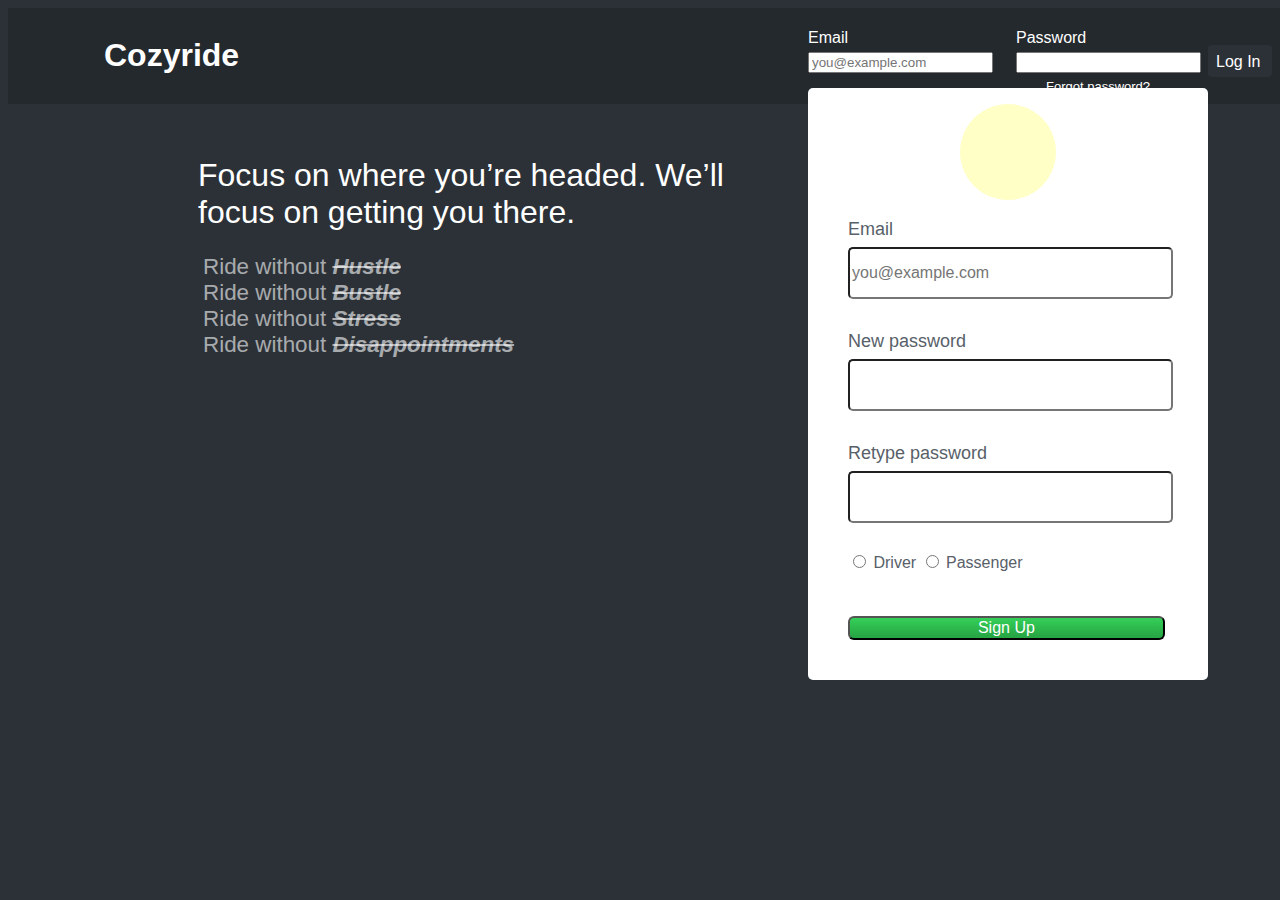
==== commit ff3a3bf2: "Add signup feature to the index.html" ====
--- a/UI/index.html
+++ b/UI/index.html
@@ -42,7 +42,7 @@
 
        <br>
 
-       Ride without <span class="my-words">Srtess</span> 
+       Ride without <span class="my-words">Stress</span> 
        <br>
 
        Ride without <span class="my-words">Disappointments</span> 
@@ -50,5 +50,34 @@
       
   </div>
 
+  <div id="signup-div">
+    <form>
+    <div id="signup-pic"></div>
+
+    <div id="signup-email-div">
+      <label class="lab">Email</label>
+      <input type="text" name="" placeholder="you@example.com" class="mytext">
+    </div>
+    <div id="signup-pass-div">
+      <label class="lab">New password</label>
+      <input type="password" name=""  class="mytext">
+    </div>
+    <div id="signup-pass-sec-div">
+      <label class="lab">Retype password</label>
+      <input type="password" name=""  class="mytext">
+    </div>
+    <div id="signup-role">
+
+      <input type="radio" name="role">
+      <label>Driver</label>
+      <input type="radio" name="role">
+      <label>Passenger</label>
+    </div>
+    <div id="signup-btn">
+      <button type="submit" class="btn">Sign Up</button>
+    </div>
+    </form>
+  </div>
+
 </body>
 </html>--- a/UI/styles.css
+++ b/UI/styles.css
@@ -137,3 +137,108 @@
 	cursor: pointer;
 }
 
+#signup-div{
+	position: absolute;
+	margin-top: calc(35% - 23rem);
+	margin-left: calc(25% + 30rem);
+	height: 37rem;
+	width: 25rem;
+	border-radius: 5px;
+	background-color: white;
+}
+
+#signup-pic{
+	position: absolute;
+	margin-top: 1rem;
+	margin-left: calc(50% - 3rem); 
+	height: 6rem;
+	width: 6rem;
+	border-radius: 50%;
+	background: url(images/carpic.svg);
+	background-position: center center;
+	background-repeat: no-repeat;
+	background-size: cover;
+	background-color: #FFFFC6FF;
+
+}
+
+#signup-email-div{
+	position: absolute;
+	margin-top: 8rem;
+	margin-left: calc(50% - 10rem);
+	width: 20rem;
+	height: 6rem;
+	color: #586069;
+	background-color: transparent; 
+}
+
+.lab{
+	display: block;
+	font-size: 18px;
+	line-height: 1.5;
+	/*padding: 2px;*/
+}
+
+.mytext{
+	width: 99%;
+	height: 46px;
+	border-radius: 5px;
+	font-size: 16px;
+	margin-top: 4px;
+	cursor: text;
+
+
+}
+
+#signup-pass-div{
+	position: absolute;
+	margin-top: 15rem;
+	margin-left: calc(50% - 10rem);
+	width: 20rem;
+	height: 6rem;
+	color: #586069;
+	background-color: transparent;
+}
+
+#signup-pass-sec-div{
+	position: absolute;
+	margin-top: 22rem;
+	margin-left: calc(50% - 10rem);
+	width: 20rem;
+	height: 6rem;
+	color: #586069;
+	background-color: transparent;
+
+}
+
+#signup-btn{
+	position: absolute;
+	margin-left: calc(50% - 10rem);
+	margin-top: 33rem;
+	width: 20rem;
+	height: 6rem;
+	color: #586069;
+	background-color: transparent;
+
+}
+
+.btn{
+	width: 99%;
+	color: #fff;
+	font-size: 16px;
+	border-radius: 6px;
+	cursor: pointer;
+	background-color: #28a745;
+    background-image: linear-gradient(-180deg, #34d058 0%, #28a745 90%);
+}
+
+#signup-role{
+	position: absolute;
+	margin-top: 29rem;
+	margin-left: calc(50% - 10rem);
+	width: 20rem;
+	height: 4rem;
+	color: #586069;
+	background-color: transparent;
+	
+}
